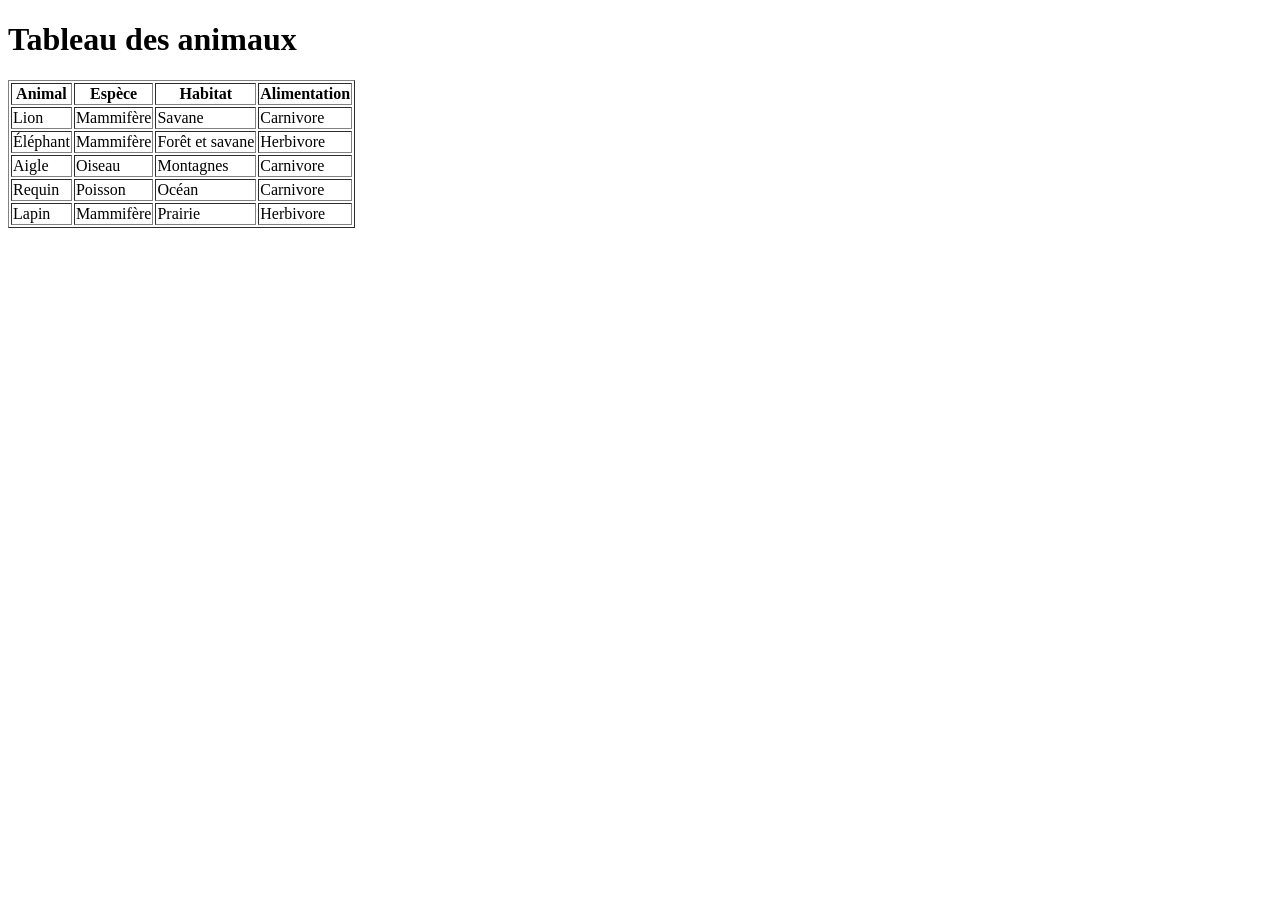
==== pages/tableau1.html @ 861f7f46 "creation de le tableau1" ====
<!DOCTYPE html>
<html lang="fr">
<head>
    <meta charset="UTF-8">
    <meta name="viewport" content="width=device-width, initial-scale=1.0">
    <title>Tableau des animaux</title>
</head>
<body>
    <h1>Tableau des animaux</h1>

    <table border="1">
        <thead>
            <tr>
                <th>Animal</th>
                <th>Espèce</th>
                <th>Habitat</th>
                <th>Alimentation</th>
            </tr>
        </thead>
        <tbody>
            <tr>
                <td>Lion</td>
                <td>Mammifère</td>
                <td>Savane</td>
                <td>Carnivore</td>
            </tr>
            <tr>
                <td>Éléphant</td>
                <td>Mammifère</td>
                <td>Forêt et savane</td>
                <td>Herbivore</td>
            </tr>
            <tr>
                <td>Aigle</td>
                <td>Oiseau</td>
                <td>Montagnes</td>
                <td>Carnivore</td>
            </tr>
            <tr>
                <td>Requin</td>
                <td>Poisson</td>
                <td>Océan</td>
                <td>Carnivore</td>
            </tr>
            <tr>
                <td>Lapin</td>
                <td>Mammifère</td>
                <td>Prairie</td>
                <td>Herbivore</td>
            </tr>
        </tbody>
    </table>
</body>
</html>
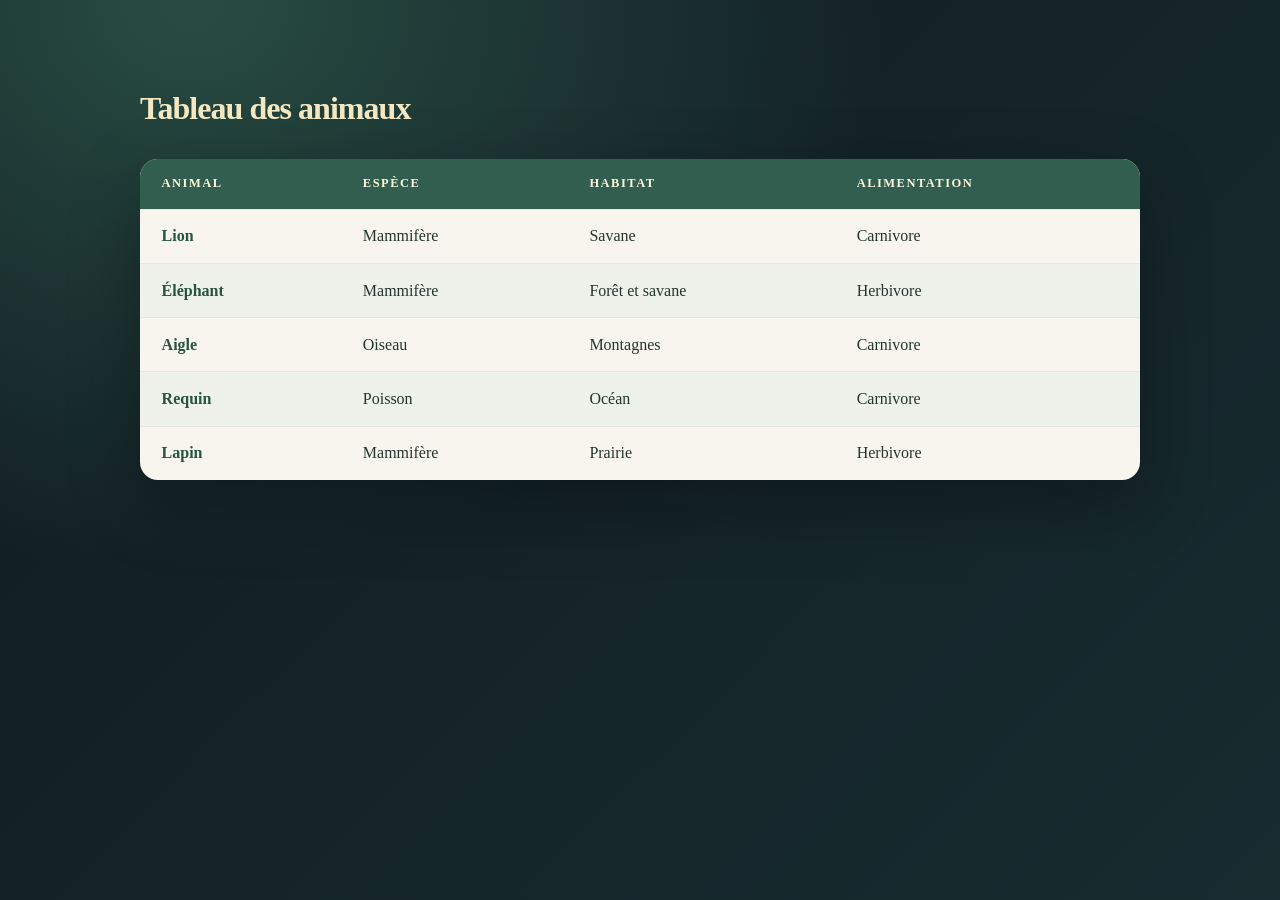
==== commit 12b84a54: "creation de style css" ====
--- a/pages/tableau1.html
+++ b/pages/tableau1.html
@@ -5,6 +5,7 @@
     <meta charset="UTF-8">
     <meta name="viewport" content="width=device-width, initial-scale=1.0">
     <title>Tableau des animaux</title>
+    <link rel="stylesheet" href="tableau1.css">
 </head>
 <body>
     <h1>Tableau des animaux</h1>
--- a/pages/tableau1.css
+++ b/pages/tableau1.css
@@ -0,0 +1,14 @@
+@import url(''https://fonts.googleapis.com/css2?family=DM+Sans:wght@400;500;600;700&family=Playfair+Display:wght@600;700&display=swap'');
+:root { color-scheme: dark; font-family: ''DM Sans'', sans-serif; background: #111b21; color: #eef3ef; }
+* { box-sizing: border-box; }
+body { min-height: 100vh; margin: 0; padding: clamp(2rem, 7vw, 6rem) 1.25rem; background: radial-gradient(ellipse at 15% 0%, #284d43, transparent 45%), linear-gradient(135deg, #111b21, #172c30); }
+h1 { width: min(100%, 1000px); margin: 0 auto 2rem; color: #f4e8c2; font: 700 clamp(2rem, 5vw, 3.5rem)/1.1 ''Playfair Display'', Georgia, serif; letter-spacing: -.03em; }
+table { width: min(100%, 1000px); margin: 0 auto; border: 0; border-collapse: separate; border-spacing: 0; overflow: hidden; border-radius: 18px; background: #f7f5ed; color: #23352e; box-shadow: 0 24px 70px rgb(0 0 0 / 32%); }
+th, td { padding: 1.1rem 1.35rem; border: 0; border-bottom: 1px solid #e3e7df; text-align: left; }
+thead th { background: #315e4e; color: #fff8df; font-size: .78rem; letter-spacing: .12em; text-transform: uppercase; }
+tbody tr { transition: background .18s ease, transform .18s ease; }
+tbody tr:nth-child(even) { background: #eef2eb; }
+tbody tr:hover { background: #dce9d9; }
+tbody tr:last-child td { border-bottom: 0; }
+td:first-child { color: #27543f; font-weight: 700; }
+@media (max-width: 620px) { table { font-size: .9rem; } th, td { padding: .8rem .65rem; } }
